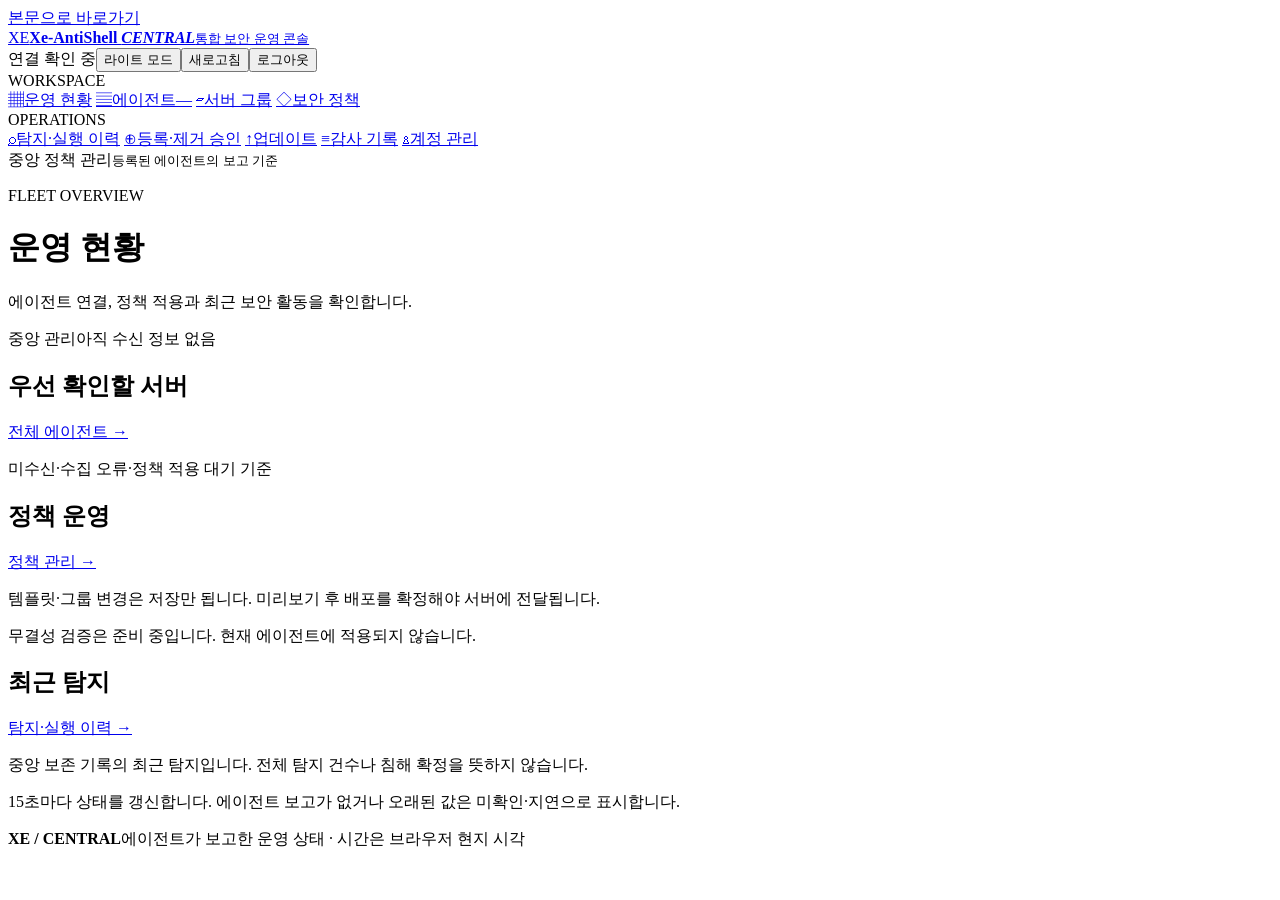
==== internal/console/assets/index.html @ 763ee89e "Add signed central self-updates from GitHub, CLI and web uploads" ====
<!doctype html>
<html lang="ko">
<head>
  <meta charset="utf-8">
  <meta name="viewport" content="width=device-width,initial-scale=1">
  <meta name="theme-color" content="#eef2f6">
  <title>Xe-AntiShell Central · 중앙 관리</title>
  <script src="/assets/theme.js"></script>
  <link rel="stylesheet" href="/assets/app.css">
  <link rel="stylesheet" href="/assets/theme.css">
  <link rel="stylesheet" href="/assets/accounts.css">
  <link rel="stylesheet" href="/assets/updates.css">
  <script src="/assets/model.js" defer></script>
  <script src="/assets/privilege.js" defer></script>
  <script src="/assets/access.js" defer></script>
  <script src="/assets/file-integrity.js" defer></script>
  <script src="/assets/fleet.js" defer></script>
  <script src="/assets/policy-trials.js" defer></script>
  <script src="/assets/policy.js" defer></script>
  <script src="/assets/operations.js" defer></script>
  <script src="/assets/finding-reviews.js" defer></script>
  <script src="/assets/history.js" defer></script>
  <script src="/assets/accounts.js" defer></script>
  <script src="/assets/updates-source.js" defer></script>
  <script src="/assets/updates.js" defer></script>
  <script src="/assets/central-update.js" defer></script>
  <script src="/assets/app.js" defer></script>
</head>
<body data-page="console">
  <a href="#mainContent" class="skip-link">본문으로 바로가기</a>
  <header class="topbar">
    <a class="brand" href="#overview"><span class="brand-mark" aria-hidden="true">XE</span><span><strong>Xe-AntiShell <em>CENTRAL</em></strong><small>통합 보안 운영 콘솔</small></span></a>
    <div class="top-actions"><span id="connectionState" class="connection">연결 확인 중</span><span id="sessionUser" class="user-name"></span><button class="quiet theme-toggle" data-theme-toggle type="button" aria-pressed="true">라이트 모드</button><button id="refreshButton" class="quiet" type="button">새로고침</button><button id="logoutButton" class="quiet" type="button">로그아웃</button></div>
  </header>
  <div class="workspace">
    <aside class="sidebar" aria-label="중앙 관리 메뉴">
      <div class="side-label">WORKSPACE</div>
      <nav id="navigation">
        <a href="#overview" data-view="overview" aria-current="page"><span aria-hidden="true">▦</span>운영 현황</a>
        <a href="#agents" data-view="agents"><span aria-hidden="true">▤</span>에이전트<span id="navAgentCount" class="nav-count">—</span></a>
        <a href="#groups" data-view="groups"><span aria-hidden="true">▱</span>서버 그룹</a>
        <a href="#policies" data-view="policies"><span aria-hidden="true">◇</span>보안 정책</a>
        <div class="side-label">OPERATIONS</div>
        <a href="#history" data-view="history"><span aria-hidden="true">⌕</span>탐지·실행 이력</a>
        <a href="#approvals" data-view="approvals"><span aria-hidden="true">⊕</span>등록·제거 승인</a>
        <a href="#updates" data-view="updates"><span aria-hidden="true">↑</span>업데이트</a>
        <a href="#audit" data-view="audit"><span aria-hidden="true">≡</span>감사 기록</a>
        <a href="#accounts" data-view="accounts"><span aria-hidden="true">♙</span><span id="accountsNavLabel">계정 관리</span></a>
      </nav>
      <div class="side-foot"><span class="side-indicator"></span>중앙 정책 관리<small>등록된 에이전트의 보고 기준</small></div>
    </aside>
    <main id="mainContent" tabindex="-1">
      <div class="page-heading"><div><p class="eyebrow" id="pageEyebrow">FLEET OVERVIEW</p><h1 id="pageTitle">운영 현황</h1><p id="pageDescription">에이전트 연결, 정책 적용과 최근 보안 활동을 확인합니다.</p></div><div class="heading-meta"><span class="tag neutral">중앙 관리</span><span id="lastUpdated">아직 수신 정보 없음</span></div></div>
      <div id="errorBanner" class="notice error" role="alert" hidden></div>
      <div id="statusBanner" class="notice success" role="status" aria-live="polite" hidden></div>

      <section id="view-overview" class="view" aria-label="운영 현황">
        <div id="overviewMetrics" class="metrics"></div>
        <div class="two-column overview-columns">
          <section class="panel"><div class="panel-head"><h2>우선 확인할 서버</h2><a href="#agents" class="text-link">전체 에이전트 →</a></div><p class="panel-note">미수신·수집 오류·정책 적용 대기 기준</p><div id="attentionList" class="compact-list"></div></section>
          <section class="panel"><div class="panel-head"><h2>정책 운영</h2><a href="#policies" class="text-link">정책 관리 →</a></div><dl id="policyOverview" class="facts"></dl><p class="panel-note">템플릿·그룹 변경은 저장만 됩니다. 미리보기 후 배포를 확정해야 서버에 전달됩니다.</p><div class="inline-note">무결성 검증은 준비 중입니다. 현재 에이전트에 적용되지 않습니다.</div></section>
        </div>
        <section class="panel"><div class="panel-head"><h2>최근 탐지</h2><a href="#history" class="text-link">탐지·실행 이력 →</a></div><div id="recentFindings" class="compact-list"></div><p class="panel-note">중앙 보존 기록의 최근 탐지입니다. 전체 탐지 건수나 침해 확정을 뜻하지 않습니다.</p></section>
        <p class="footnote">15초마다 상태를 갱신합니다. 에이전트 보고가 없거나 오래된 값은 미확인·지연으로 표시합니다.</p>
      </section>

      <section id="view-agents" class="view" aria-label="에이전트 관리" hidden>
        <div class="filter-bar"><div class="field grow"><label for="agentSearch">에이전트·호스트 검색</label><input id="agentSearch" type="search" placeholder="서버 ID 또는 호스트명" maxlength="200"></div><div class="field"><label for="agentStatusFilter">연결 상태</label><select id="agentStatusFilter"><option value="">전체</option><option value="online">최근 수신</option><option value="stale">수신 지연</option><option value="unknown">보고 없음</option><option value="revoked">등록 해지</option></select></div><span id="agentResultCount" class="filter-result"></span></div>
        <div class="panel table-panel"><div class="table-scroll" tabindex="0" role="region" aria-label="에이전트 목록"><table><caption class="sr-only">등록된 에이전트와 최근 보고 상태</caption><thead><tr><th scope="col">에이전트 / 호스트</th><th scope="col">연결 상태</th><th scope="col">수집 상태</th><th scope="col">CPU / 메모리</th><th scope="col">정책 적용 / 목표</th><th scope="col">최근 하트비트</th><th scope="col">상세</th></tr></thead><tbody id="agentRows"></tbody></table></div></div>
        <section id="agentDetail" class="panel detail-panel" aria-labelledby="agentDetailTitle" hidden><div class="panel-head"><div><p class="eyebrow">AGENT DETAIL</p><h2 id="agentDetailTitle"></h2></div><button id="closeAgentDetail" type="button" class="quiet">상세 닫기</button></div><div id="agentDetailBody"></div></section>
      </section>

      <section id="view-groups" class="view" aria-label="서버 그룹 관리" hidden>
        <div class="split-editor">
          <section class="panel"><div class="panel-head"><h2>서버 그룹</h2><button id="newGroup" type="button" class="small">+ 그룹 만들기</button></div><div id="groupList" class="select-list"></div></section>
          <section class="panel"><div class="panel-head"><h2 id="groupEditorTitle">그룹 만들기</h2><span id="groupVersion" class="tag neutral">새 그룹</span></div><form id="groupForm"><input id="groupVersionInput" type="hidden" value="0"><div class="form-grid"><div class="field"><label for="groupID">그룹 ID</label><input id="groupID" required pattern="[A-Za-z0-9][A-Za-z0-9_.-]{0,127}" maxlength="128" placeholder="예: production-web"><small>영문·숫자·점·하이픈·밑줄</small></div><div class="field"><label for="groupName">그룹 이름</label><input id="groupName" required maxlength="128" placeholder="예: 운영 웹 서버"></div></div><div class="field"><label for="groupDescription">설명</label><textarea id="groupDescription" rows="2" maxlength="2000"></textarea></div><fieldset><legend>그룹에 포함할 에이전트</legend><div id="groupMembers" class="selection-box"></div></fieldset><p class="inline-note">그룹 구성 변경은 정책을 배포하지 않습니다.</p><div class="form-actions"><button type="submit" class="primary">그룹 저장</button><button id="deleteGroup" type="button" class="danger quiet" disabled>그룹 삭제</button><span id="groupDirty" class="muted"></span></div></form></section>
        </div>
      </section>

      <section id="view-policies" class="view" aria-label="보안 정책 관리" hidden>
        <div class="workflow-strip"><span><b>01</b> 템플릿 편집·저장</span><span><b>02</b> 대상 선택·미리보기</span><span><b>03</b> 확인 후 배포</span></div>
        <div class="split-editor policy-editor">
          <section class="panel template-sidebar"><div class="panel-head"><h2>정책 템플릿</h2><button id="newTemplate" type="button" class="small">+ 만들기</button></div><div id="templateList" class="select-list"></div><div class="inline-note">저장한 템플릿은 배포 전까지 서버에 영향을 주지 않습니다.</div></section>
          <section class="panel"><div class="panel-head"><h2 id="templateEditorTitle">템플릿 만들기</h2><span id="templateVersion" class="tag neutral">새 템플릿</span></div>
            <form id="templateForm"><input id="templateVersionInput" type="hidden" value="0"><div class="form-grid"><div class="field"><label for="templateID">템플릿 ID</label><input id="templateID" required pattern="[A-Za-z0-9][A-Za-z0-9_.-]{0,127}" maxlength="128" placeholder="예: web-observe"></div><div class="field"><label for="templateName">템플릿 이름</label><input id="templateName" required maxlength="128" placeholder="예: 웹 서버 기본 탐지"></div></div><div class="field"><label for="templateDescription">설명</label><input id="templateDescription" maxlength="2000"></div>
              <fieldset><legend>탐지 설정</legend><div class="check-row"><label><input id="detectionEnabled" type="checkbox" checked>탐지 엔진 사용 (웹·전역 규칙 공통)</label><label><input id="extendedRules" type="checkbox">확장 실행 규칙 사용</label><label><input id="privilegeRules" type="checkbox">전역 root 실행·권한 변경 탐지</label></div><p class="field-note">확장 규칙은 다운로드 도구·정보 수집 도구·임시 경로 실행 등을 탐지합니다. 확장 탐지 자체는 프로세스를 종료하지 않습니다.</p><div class="field"><label for="rootExecAlerts">root 실행 경보 범위</label><select id="rootExecAlerts"><option value="suspicious">의심 문맥만 경보 (기본)</option><option value="all">모든 root 실행 경보 (정상 실행 포함)</option></select><p class="field-note">전역 규칙은 웹 출처와 관계없이 동작하며 탐지 전용입니다. 모든 root 실행 이력과 경보는 구분됩니다. 권한 변경 센서의 실제 수신 여부는 에이전트 기능 상태에서 확인하세요. 구형 에이전트에는 먼저 업데이트가 필요합니다.</p></div><details class="editor-section"><summary>탐지 대상·셸·예외 목록 편집</summary><div class="form-grid"><div class="field"><label for="webExecutables">웹 실행 파일 이름</label><textarea id="webExecutables" rows="3" placeholder="nginx&#10;php-fpm"></textarea></div><div class="field"><label for="webServices">웹 서비스 이름</label><textarea id="webServices" rows="3" placeholder="nginx.service&#10;my-app.service"></textarea></div><div class="field"><label for="shells">탐지할 셸 이름</label><textarea id="shells" rows="3" placeholder="sh&#10;bash"></textarea></div><div class="field"><label for="allowedPairs">탐지 예외 (서비스:셸)</label><textarea id="allowedPairs" rows="3" placeholder="maintenance.service:bash"></textarea></div></div><p class="field-note">목록은 한 줄에 한 항목씩 입력합니다. 실행 파일은 경로 없이 이름만 입력하세요.</p></details>
                <details class="editor-section"><summary>서비스별 규칙과 임시 예외</summary>
                  <div class="field"><label for="serviceRuleControls">서비스와 규칙별 설정 (JSON 배열)</label>
                    <textarea id="serviceRuleControls" rows="5" spellcheck="false" placeholder='[{"service":"web.service","rule_id":"service-protected-file-write","mode":"suppress_until","reason":"승인된 배포","expires_at":"2026-12-01T05:00:00Z"}]'></textarea>
                    <p class="field-note">enabled는 사용 중인 프로필의 규칙을 허용하고, disabled는 해당 서비스에서만 규칙을 끕니다. suppress_until에는 사유와 UTC 만료 시각이 필요합니다. 설정을 지우면 프로필의 기본 판정이 적용됩니다.</p>
                    <details><summary>사용 가능한 규칙 ID</summary><p id="ruleControlIDs"></p></details>
                  </div>
                </details>
                <details class="editor-section"><summary>서비스별 파일·TCP 범위</summary>
                  <label><input id="centralServiceScopes" type="checkbox"> 중앙 범위로 호스트 설정 교체</label>
                  <div class="field"><label for="serviceScopes">서비스 범위 JSON</label>
                    <textarea id="serviceScopes" rows="6" spellcheck="false" placeholder='[{"service":"web.service","protected_dirs":["/srv/web"],"allowed_write_dirs":["/srv/web/uploads"],"allowed_tcp_destinations":[{"cidr":"192.0.2.0/24","ports":[443]}]}]'></textarea>
                    <p class="field-note">위 웹 서비스 목록에 있는 이름을 사용하세요. 빈 배열 []은 모든 서비스의 파일·TCP 규칙을 끕니다. 선택을 해제하면 호스트 YAML을 사용합니다.</p>
                  </div>
                </details></fieldset>
              <fieldset><legend>대응 방식·안전 조건</legend><div class="form-grid three"><div class="field"><label for="responseMode">대응 방식</label><select id="responseMode"><option value="observe">탐지 전용 (observe)</option><option value="would_block">모의 대응 (would_block)</option><option value="enforce">자동 종료 (enforce)</option></select></div><div class="field"><label for="responseAction">대응 동작</label><select id="responseAction"><option value="none">동작 없음</option><option value="terminate">프로세스 종료</option></select></div><div class="field"><label for="riskThreshold">최소 위험 점수 (0–100)</label><input id="riskThreshold" type="number" min="0" max="100" step="1" required></div><div class="field"><label for="minConfidence">최소 신뢰도 (0–1)</label><input id="minConfidence" type="number" min="0" max="1" step="0.01" required></div><div class="field capability-field"><label id="requiredCapabilitiesLabel">대응에 필요한 기능</label><div id="requiredCapabilitiesEditor" aria-labelledby="requiredCapabilitiesLabel"></div><textarea id="requiredCapabilities" hidden aria-label="필수 기능 조건 동기화 값"></textarea></div></div><p id="responseHelp" class="inline-note">탐지 전용은 프로세스를 종료하지 않습니다.</p></fieldset>
              <details class="editor-section"><summary>모니터링·제거 정책·유효 기간</summary><fieldset><legend class="sr-only">모니터링·제거 정책</legend><label class="check-label"><input id="monitoringEnabled" type="checkbox" checked>서버 자원 모니터링 사용</label><div class="form-grid three"><div class="field"><label for="sampleInterval">자원 수집 간격 (초)</label><input id="sampleInterval" type="number" min="5" max="3600" required></div><div class="field"><label for="processLimit">프로세스 조회 수</label><input id="processLimit" type="number" min="1" max="2000" required></div><div class="field"><label for="uninstallMode">에이전트 제거</label><select id="uninstallMode"><option value="approval_required">중앙 승인 필요</option><option value="allow">제거 허용</option><option value="deny">일반 제거 금지</option></select></div><div class="field"><label for="validityHours">정책 유효 기간 (시간)</label><input id="validityHours" type="number" min="1" max="8760" required></div></div></fieldset></details>
              <details class="editor-section"><summary>에이전트 파일 무결성</summary><label><input id="integrityPackageFiles" type="checkbox"> 패키지 파일 7개와 사이트 설정 측정</label><label for="integrityConfigSHA">승인한 사이트 YAML의 SHA-256</label><input id="integrityConfigSHA" maxlength="64" spellcheck="false"><p class="field-note">기준값을 비우면 사이트 설정은 기준 미등록으로 표시합니다. 새 정책 리비전을 배포한 뒤부터 적용됩니다.</p></details>
              <details class="editor-section pending-editor"><summary>추가 무결성 검증 <span class="tag pending">초안 · 적용 대기</span></summary><fieldset class="pending-fieldset"><legend class="sr-only">무결성 검증 초안</legend><p class="field-note">현재 managed-v1 에이전트에는 이 설정을 전달하지 않습니다. 활성화해 저장해도 파일 검사·강제 조치·TPM 검증이 실행되지 않습니다.</p><div class="check-row"><label><input id="integrityEnabled" type="checkbox">향후 무결성 검증 사용</label><label><input id="integrityTPM" type="checkbox">TPM 필수 조건</label></div><div class="form-grid"><div class="field"><label for="integrityMode">향후 검증 방식</label><select id="integrityMode"><option value="observe">관찰 (초안)</option><option value="enforce">강제 (초안)</option></select></div><div class="field"><label for="integrityPaths">검증할 경로 (한 줄에 하나)</label><textarea id="integrityPaths" rows="2" placeholder="/usr/sbin/sentineld"></textarea></div></div></fieldset></details>
              <div class="form-actions sticky-actions"><button type="submit" class="primary">템플릿 저장</button><button id="deleteTemplate" type="button" class="danger quiet" disabled>삭제</button><span id="templateDirty" class="muted"></span></div>
            </form>
          </section>
        </div>
        <section class="panel deployment-panel"><div class="panel-head"><h2>저장한 정책 배포</h2><span class="tag neutral">명시적 승인</span></div><form id="previewForm"><div class="field"><label for="deployTemplate">배포할 템플릿</label><select id="deployTemplate" required><option value="">템플릿을 선택하세요</option></select></div><div class="form-grid"><fieldset><legend>대상 그룹</legend><div id="deployGroups" class="selection-box"></div></fieldset><fieldset><legend>개별 에이전트</legend><div id="deployAgents" class="selection-box"></div></fieldset></div><p class="field-note">그룹과 개별 선택의 합집합에 배포합니다. 중복 대상은 한 번만 포함됩니다.</p><button id="previewButton" class="primary" type="submit">배포 미리보기</button></form><div id="deploymentPreview" hidden><div class="panel-head"><h3>배포 내용 확인</h3><span id="previewTargetCount" class="tag neutral"></span></div><div id="previewWarnings"></div><div id="previewTargets" class="table-scroll"></div><div id="trialStart" class="form-actions"></div><p class="inline-note">배포 후 에이전트가 서명된 정책을 수신하고 적용 상태를 보고합니다. 대상·등록·현재 정책이 변경되면 새 미리보기가 필요합니다.</p><label class="check-label"><input id="deployConfirm" type="checkbox">대상과 대응 방식을 확인했으며 이 정책을 배포합니다.</label><div class="form-actions"><button id="deployButton" type="button" class="primary" disabled>확인한 대상에 배포</button><button id="cancelPreview" type="button">미리보기 취소</button></div></div></section>
        <section id="trialPanel" class="panel"><div class="panel-head"><h2>정책 영향 비교와 단계 배포</h2><button id="loadTrials" type="button">저장된 배포 조회</button></div><div id="trialList"></div><div id="trialDetail"></div></section>
      </section>

      <section id="view-history" class="view" aria-label="보안·실행·오류 이력" hidden>
        <section class="panel"><div class="panel-head"><h2 id="historyTitle">탐지 이력</h2><span class="tag neutral">중앙 보존 범위</span></div>
          <div id="historyTabs" class="history-tabs" role="group" aria-label="이력 구분"><button id="historyTabdetections" type="button" aria-pressed="true">탐지</button><button id="historyTabevents" type="button" aria-pressed="false">실행·수집</button><button id="historyTaberrors" type="button" aria-pressed="false">에이전트 오류</button><button id="historyTabagent_audit" type="button" aria-pressed="false">에이전트 감사</button></div>
          <form id="historyFilters" class="filter-bar">
            <div hidden><label for="historyKind">이력 구분</label><select id="historyKind"><option value="detections">탐지 이력 · 의심 행위</option><option value="events">실행·수집 전체 이력</option><option value="errors">에이전트 오류 이력</option><option value="agent_audit">에이전트 감사 이력</option></select></div>
            <div class="field"><label for="historyAgent">에이전트 ID</label><input id="historyAgent" list="historyAgents" maxlength="128" placeholder="전체 에이전트"><datalist id="historyAgents"></datalist></div>
            <div class="field"><label for="historyPeriod">기간</label><select id="historyPeriod"><option value="7d">최근 7일</option><option value="24h">최근 24시간</option><option value="today">오늘</option><option value="30d">최근 30일</option><option value="all">전체 기간</option><option value="custom">직접 지정</option></select></div>
            <div class="field"><label for="historyFrom">시작 날짜·시간</label><input id="historyFrom" type="datetime-local"></div><div class="field"><label for="historyUntil">종료 날짜·시간</label><input id="historyUntil" type="datetime-local"></div>
            <div class="field"><label for="historyType">유형</label><input id="historyType" list="historyTypes" maxlength="160" placeholder="전체 규칙"><datalist id="historyTypes"></datalist></div>
            <div class="field grow"><label for="historySearch">서버 전체 검색</label><input id="historySearch" type="search" maxlength="200" placeholder="규칙·서비스·실행 파일"></div><button type="submit" class="primary">조회</button>
          </form>
          <p id="historyScope" class="panel-note">중앙에 전달·보존된 범위에서 기간과 조건을 서버에 적용합니다.</p><div id="historyRows" class="record-list" aria-live="polite"></div><nav id="historyPager" class="pager" aria-label="이력 페이지"></nav>
        </section>
      </section>

      <section id="view-accounts" class="view" aria-label="계정 관리" hidden></section>
      <section id="view-updates" class="view" aria-label="업데이트" hidden>
        <details id="centralUpdate" class="panel central-update" hidden>
          <summary>센트럴 서버 업데이트</summary>
          <div id="centralUpdateFacts" aria-live="polite"></div>
          <div class="form-actions"><button id="centralStatusRefresh" type="button">상태 새로고침</button></div>
          <fieldset class="central-update-source"><legend>GitHub 릴리즈에서 설치</legend>
            <div class="field"><label for="centralRelease">공식 센트럴 릴리즈</label><select id="centralRelease" disabled></select></div>
            <div class="form-actions"><button id="centralReleaseRefresh" type="button">릴리즈 조회</button><button id="centralGithubInstall" type="button" class="primary" disabled>선택한 릴리즈 설치</button></div>
            <p id="centralCatalogNote" class="panel-note" role="status"></p>
          </fieldset>
          <fieldset class="central-update-source"><legend>파일에서 설치</legend>
            <div class="form-grid">
              <div class="field"><label for="centralRPM">센트럴 RPM</label><input type="file" id="centralRPM" accept=".rpm"></div>
              <div class="field"><label for="centralManifest">서명 manifest (선택)</label><input type="file" id="centralManifest" accept=".json"></div>
            </div>
            <p class="panel-note">RPM만 선택하면 공식 GitHub 릴리즈에서 서명을 조회합니다. 오프라인에서는 해당 RPM의 manifest도 선택하세요.</p>
            <div class="form-actions"><button id="centralUploadInstall" type="button" disabled>파일 검증 및 설치</button></div>
          </fieldset>
          <p id="centralUpdateMessage" class="panel-note" role="status"></p>
        </details>
      </section>

      <section id="view-approvals" class="view" aria-label="등록·제거 승인" hidden>
        <div class="two-column">
          <section class="panel"><div class="panel-head"><h2>에이전트 설치 토큰</h2><span class="tag neutral">단일 대상</span></div><p class="panel-note">등록할 에이전트 ID에만 유효한 설치 토큰을 발급합니다. 설치 마법사에 토큰 하나를 붙여 넣으면 중앙에 연결할 수 있습니다. 비밀값은 발급 직후 한 번만 표시됩니다.</p><p id="enrollmentReadiness" class="inline-note" role="status">설치 토큰 발급 준비 상태를 확인하고 있습니다.</p><form id="enrollmentForm"><div class="field"><label for="enrollmentAgent">등록할 에이전트 ID</label><input id="enrollmentAgent" required pattern="[A-Za-z0-9][A-Za-z0-9_.-]{0,127}" maxlength="128" placeholder="예: web-prod-01"></div><div class="field"><label for="enrollmentTTL">유효 시간</label><select id="enrollmentTTL"><option value="900">15분</option><option value="3600">1시간</option><option value="86400">24시간</option></select></div><button id="enrollmentSubmit" type="submit" class="primary">설치 토큰 발급</button></form></section>
          <section class="panel"><div class="panel-head"><h2>에이전트 제거 승인</h2><span class="tag warning">일회용</span></div><p class="panel-note">서버에서 생성한 제거 요청(챌린지)에 승인 JSON을 발급합니다. 이 JSON이 일회용 제거 승인값(OTP)입니다.</p><form id="removalForm"><div class="field"><label for="removalAgent">대상 에이전트</label><select id="removalAgent" required><option value="">에이전트 선택</option></select></div><div class="field"><label for="removalEnrollment">현재 등록 ID</label><input id="removalEnrollment" readonly required><small>현재 등록과 일치하는 요청만 승인합니다.</small></div><div class="field"><label for="removalChallenge">서버에서 생성한 제거 챌린지</label><textarea id="removalChallenge" rows="3" required maxlength="1024" placeholder="43자 challenge 값 또는 제거 요청 JSON"></textarea><small>대상 서버에서 sudo sentinel managed challenge 실행 후 challenge 값 또는 출력 JSON을 붙여 넣으세요.</small></div><div class="field"><label for="removalTTL">승인 유효 시간</label><select id="removalTTL"><option value="300">5분</option><option value="600">10분</option><option value="900">15분</option></select></div><label class="check-label"><input id="removalConfirm" type="checkbox" required>대상 서버와 제거 요청을 확인했습니다.</label><button type="submit" class="primary">일회용 제거 승인 발급</button></form></section>
        </div>
        <section class="panel revoke-panel"><div class="panel-head"><h2>등록 해지</h2><span class="tag danger">연결 권한 무효화</span></div><p class="panel-note">등록 해지는 현재 인증서를 무효화하여 중앙 연결을 차단합니다. 서버에 설치된 에이전트를 제거하지 않습니다.</p><form id="revokeForm" class="filter-bar"><div class="field grow"><label for="revokeAgent">등록을 해지할 에이전트</label><select id="revokeAgent" required><option value="">에이전트 선택</option></select></div><button type="submit" class="danger">등록 해지 확인</button></form></section>
      </section>

      <section id="view-audit" class="view" aria-label="중앙 감사 기록" hidden><section class="panel"><div class="panel-head"><h2>중앙 관리 활동</h2><button id="refreshAudit" type="button">기록 갱신</button></div><form id="auditFilters" class="filter-bar"><div class="field"><label for="auditAgent">에이전트 ID</label><input id="auditAgent" list="historyAgents" maxlength="128" placeholder="전체 에이전트"></div><div class="field"><label for="auditFrom">시작 날짜·시간</label><input id="auditFrom" type="datetime-local"></div><div class="field"><label for="auditUntil">종료 날짜·시간</label><input id="auditUntil" type="datetime-local"></div><div class="field"><label for="auditType">작업 유형</label><input id="auditType" maxlength="160" placeholder="전체 작업 · 예: policy.assigned"></div><div class="field grow"><label for="auditSearch">대상·작업 검색</label><input id="auditSearch" type="search" maxlength="200" placeholder="에이전트 ID 또는 작업"></div><button type="submit" class="primary">조회</button></form><p class="panel-note">날짜·에이전트·유형·검색어를 전체 중앙 감사 기록에 적용합니다. 발급 비밀값은 다시 조회할 수 없습니다.</p><div id="auditRows" class="record-list"></div><nav id="auditPager" class="pager" aria-label="감사 기록 페이지"></nav></section></section>
      <noscript><p class="notice error">중앙 관리 콘솔을 사용하려면 JavaScript를 활성화하세요.</p></noscript>
      <footer class="page-footer"><strong>XE / CENTRAL</strong><span>에이전트가 보고한 운영 상태 · 시간은 브라우저 현지 시각</span></footer>
    </main>
  </div>
  <dialog id="confirmDialog" aria-labelledby="confirmTitle"><div class="dialog-head"><h2 id="confirmTitle">작업 확인</h2><button id="confirmClose" type="button" class="icon-button" aria-label="확인 창 닫기">×</button></div><p id="confirmDescription"></p><div class="field" id="confirmInputWrap" hidden><label id="confirmInputLabel" for="confirmInput"></label><input id="confirmInput" autocomplete="off"></div><div class="dialog-actions"><button id="confirmCancel" type="button">취소</button><button id="confirmAccept" type="button" class="danger">확인</button></div></dialog>
  <dialog id="secretDialog" aria-labelledby="secretTitle"><div class="dialog-head"><h2 id="secretTitle">발급 결과</h2><button id="secretClose" type="button" class="icon-button" aria-label="발급 결과 닫기">×</button></div><p class="notice warning">이 창을 닫으면 비밀값이 화면에서 지워집니다. 필요한 파일을 지금 안전하게 보관하세요.</p><dl id="secretFacts" class="facts"></dl><label for="secretValue">발급한 값</label><textarea id="secretValue" rows="9" readonly spellcheck="false" autocomplete="off"></textarea><div class="dialog-actions"><button id="copySecret" type="button">복사</button><button id="downloadSecret" type="button" class="primary">파일 다운로드</button><button id="dismissSecret" type="button">닫기</button></div><p id="secretStatus" role="status" aria-live="polite"></p></dialog>
</body>
</html>
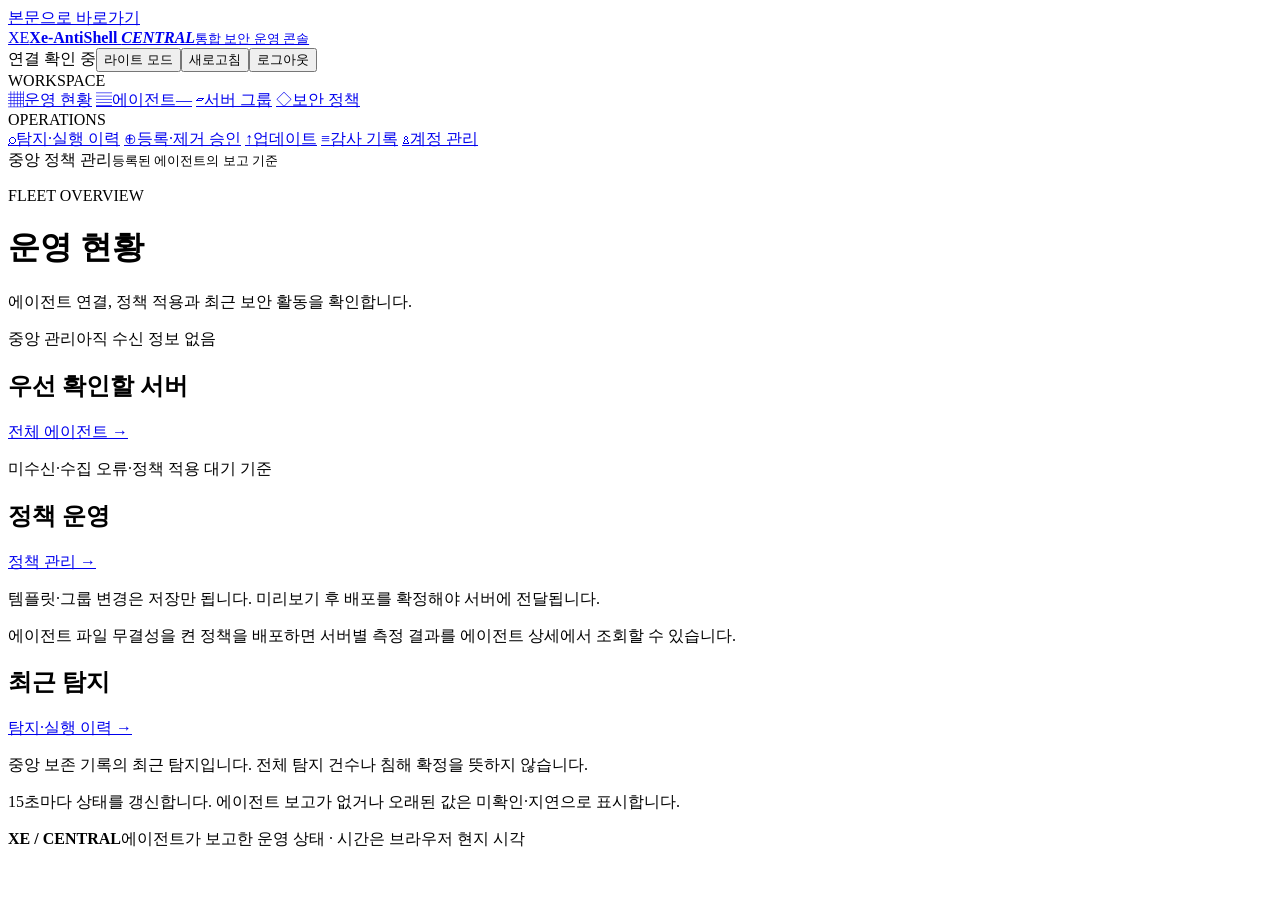
==== commit 3f306723: "Clarify policy controls and expose read-only host security boundaries" ====
--- a/internal/console/assets/index.html
+++ b/internal/console/assets/index.html
@@ -18,6 +18,7 @@
   <script src="/assets/policy-trials.js" defer></script>
   <script src="/assets/policy.js" defer></script>
   <script src="/assets/operations.js" defer></script>
+  <script src="/assets/host-boundary.js" defer></script>
   <script src="/assets/finding-reviews.js" defer></script>
   <script src="/assets/history.js" defer></script>
   <script src="/assets/accounts.js" defer></script>
@@ -58,7 +59,7 @@
         <div id="overviewMetrics" class="metrics"></div>
         <div class="two-column overview-columns">
           <section class="panel"><div class="panel-head"><h2>우선 확인할 서버</h2><a href="#agents" class="text-link">전체 에이전트 →</a></div><p class="panel-note">미수신·수집 오류·정책 적용 대기 기준</p><div id="attentionList" class="compact-list"></div></section>
-          <section class="panel"><div class="panel-head"><h2>정책 운영</h2><a href="#policies" class="text-link">정책 관리 →</a></div><dl id="policyOverview" class="facts"></dl><p class="panel-note">템플릿·그룹 변경은 저장만 됩니다. 미리보기 후 배포를 확정해야 서버에 전달됩니다.</p><div class="inline-note">무결성 검증은 준비 중입니다. 현재 에이전트에 적용되지 않습니다.</div></section>
+          <section class="panel"><div class="panel-head"><h2>정책 운영</h2><a href="#policies" class="text-link">정책 관리 →</a></div><dl id="policyOverview" class="facts"></dl><p class="panel-note">템플릿·그룹 변경은 저장만 됩니다. 미리보기 후 배포를 확정해야 서버에 전달됩니다.</p><div class="inline-note">에이전트 파일 무결성을 켠 정책을 배포하면 서버별 측정 결과를 에이전트 상세에서 조회할 수 있습니다.</div></section>
         </div>
         <section class="panel"><div class="panel-head"><h2>최근 탐지</h2><a href="#history" class="text-link">탐지·실행 이력 →</a></div><div id="recentFindings" class="compact-list"></div><p class="panel-note">중앙 보존 기록의 최근 탐지입니다. 전체 탐지 건수나 침해 확정을 뜻하지 않습니다.</p></section>
         <p class="footnote">15초마다 상태를 갱신합니다. 에이전트 보고가 없거나 오래된 값은 미확인·지연으로 표시합니다.</p>
@@ -83,7 +84,9 @@
           <section class="panel template-sidebar"><div class="panel-head"><h2>정책 템플릿</h2><button id="newTemplate" type="button" class="small">+ 만들기</button></div><div id="templateList" class="select-list"></div><div class="inline-note">저장한 템플릿은 배포 전까지 서버에 영향을 주지 않습니다.</div></section>
           <section class="panel"><div class="panel-head"><h2 id="templateEditorTitle">템플릿 만들기</h2><span id="templateVersion" class="tag neutral">새 템플릿</span></div>
             <form id="templateForm"><input id="templateVersionInput" type="hidden" value="0"><div class="form-grid"><div class="field"><label for="templateID">템플릿 ID</label><input id="templateID" required pattern="[A-Za-z0-9][A-Za-z0-9_.-]{0,127}" maxlength="128" placeholder="예: web-observe"></div><div class="field"><label for="templateName">템플릿 이름</label><input id="templateName" required maxlength="128" placeholder="예: 웹 서버 기본 탐지"></div></div><div class="field"><label for="templateDescription">설명</label><input id="templateDescription" maxlength="2000"></div>
-              <fieldset><legend>탐지 설정</legend><div class="check-row"><label><input id="detectionEnabled" type="checkbox" checked>탐지 엔진 사용 (웹·전역 규칙 공통)</label><label><input id="extendedRules" type="checkbox">확장 실행 규칙 사용</label><label><input id="privilegeRules" type="checkbox">전역 root 실행·권한 변경 탐지</label></div><p class="field-note">확장 규칙은 다운로드 도구·정보 수집 도구·임시 경로 실행 등을 탐지합니다. 확장 탐지 자체는 프로세스를 종료하지 않습니다.</p><div class="field"><label for="rootExecAlerts">root 실행 경보 범위</label><select id="rootExecAlerts"><option value="suspicious">의심 문맥만 경보 (기본)</option><option value="all">모든 root 실행 경보 (정상 실행 포함)</option></select><p class="field-note">전역 규칙은 웹 출처와 관계없이 동작하며 탐지 전용입니다. 모든 root 실행 이력과 경보는 구분됩니다. 권한 변경 센서의 실제 수신 여부는 에이전트 기능 상태에서 확인하세요. 구형 에이전트에는 먼저 업데이트가 필요합니다.</p></div><details class="editor-section"><summary>탐지 대상·셸·예외 목록 편집</summary><div class="form-grid"><div class="field"><label for="webExecutables">웹 실행 파일 이름</label><textarea id="webExecutables" rows="3" placeholder="nginx&#10;php-fpm"></textarea></div><div class="field"><label for="webServices">웹 서비스 이름</label><textarea id="webServices" rows="3" placeholder="nginx.service&#10;my-app.service"></textarea></div><div class="field"><label for="shells">탐지할 셸 이름</label><textarea id="shells" rows="3" placeholder="sh&#10;bash"></textarea></div><div class="field"><label for="allowedPairs">탐지 예외 (서비스:셸)</label><textarea id="allowedPairs" rows="3" placeholder="maintenance.service:bash"></textarea></div></div><p class="field-note">목록은 한 줄에 한 항목씩 입력합니다. 실행 파일은 경로 없이 이름만 입력하세요.</p></details>
+              <section aria-labelledby="securityPolicyHeading">
+                <h3 id="securityPolicyHeading">보안 정책 <span lang="en">Security Policy</span></h3>
+                <fieldset><legend>탐지 설정</legend><div class="check-row"><label><input id="detectionEnabled" type="checkbox" checked>탐지 엔진 사용 (웹·전역 규칙 공통)</label><label><input id="extendedRules" type="checkbox">확장 실행 규칙 사용</label><label><input id="privilegeRules" type="checkbox">전역 root 실행·권한 변경 탐지</label></div><p class="field-note">확장 규칙은 웹 출처의 도구·인터프리터·임시 경로 실행을 탐지합니다. 확장 규칙을 켜면 기본 웹셸 규칙을 포함해 모든 경보가 탐지 전용으로 기록됩니다.</p><div class="field"><label for="rootExecAlerts">root 실행 경보 범위</label><select id="rootExecAlerts"><option value="suspicious">의심 문맥만 경보 (기본)</option><option value="all">모든 root 실행 경보 (정상 실행 포함)</option></select><p class="field-note">전역 규칙은 웹 출처와 관계없이 동작하며 탐지 전용입니다. 모든 root 실행 이력과 경보는 구분됩니다. 권한 변경 센서의 실제 수신 여부는 에이전트 기능 상태에서 확인하세요. 구형 에이전트에는 먼저 업데이트가 필요합니다.</p></div><details class="editor-section"><summary>탐지 대상·셸·예외 목록 편집</summary><div class="form-grid"><div class="field"><label for="webExecutables">웹 실행 파일 이름</label><textarea id="webExecutables" rows="3" placeholder="nginx&#10;php-fpm"></textarea></div><div class="field"><label for="webServices">웹 서비스 이름</label><textarea id="webServices" rows="3" placeholder="nginx.service&#10;my-app.service"></textarea></div><div class="field"><label for="shells">탐지할 셸 이름</label><textarea id="shells" rows="3" placeholder="sh&#10;bash"></textarea></div><div class="field"><label for="allowedPairs">탐지 예외 (출처:실행 파일)</label><textarea id="allowedPairs" rows="3" placeholder="maintenance.service:bash"></textarea></div></div><p class="field-note">목록은 한 줄에 한 항목씩 입력합니다. 실행 파일은 경로 없이 이름만 입력하세요.</p></details>
                 <details class="editor-section"><summary>서비스별 규칙과 임시 예외</summary>
                   <div class="field"><label for="serviceRuleControls">서비스와 규칙별 설정 (JSON 배열)</label>
                     <textarea id="serviceRuleControls" rows="5" spellcheck="false" placeholder='[{"service":"web.service","rule_id":"service-protected-file-write","mode":"suppress_until","reason":"승인된 배포","expires_at":"2026-12-01T05:00:00Z"}]'></textarea>
@@ -99,13 +102,45 @@
                   </div>
                 </details></fieldset>
               <fieldset><legend>대응 방식·안전 조건</legend><div class="form-grid three"><div class="field"><label for="responseMode">대응 방식</label><select id="responseMode"><option value="observe">탐지 전용 (observe)</option><option value="would_block">모의 대응 (would_block)</option><option value="enforce">자동 종료 (enforce)</option></select></div><div class="field"><label for="responseAction">대응 동작</label><select id="responseAction"><option value="none">동작 없음</option><option value="terminate">프로세스 종료</option></select></div><div class="field"><label for="riskThreshold">최소 위험 점수 (0–100)</label><input id="riskThreshold" type="number" min="0" max="100" step="1" required></div><div class="field"><label for="minConfidence">최소 신뢰도 (0–1)</label><input id="minConfidence" type="number" min="0" max="1" step="0.01" required></div><div class="field capability-field"><label id="requiredCapabilitiesLabel">대응에 필요한 기능</label><div id="requiredCapabilitiesEditor" aria-labelledby="requiredCapabilitiesLabel"></div><textarea id="requiredCapabilities" hidden aria-label="필수 기능 조건 동기화 값"></textarea></div></div><p id="responseHelp" class="inline-note">탐지 전용은 프로세스를 종료하지 않습니다.</p></fieldset>
-              <details class="editor-section"><summary>모니터링·제거 정책·유효 기간</summary><fieldset><legend class="sr-only">모니터링·제거 정책</legend><label class="check-label"><input id="monitoringEnabled" type="checkbox" checked>서버 자원 모니터링 사용</label><div class="form-grid three"><div class="field"><label for="sampleInterval">자원 수집 간격 (초)</label><input id="sampleInterval" type="number" min="5" max="3600" required></div><div class="field"><label for="processLimit">프로세스 조회 수</label><input id="processLimit" type="number" min="1" max="2000" required></div><div class="field"><label for="uninstallMode">에이전트 제거</label><select id="uninstallMode"><option value="approval_required">중앙 승인 필요</option><option value="allow">제거 허용</option><option value="deny">일반 제거 금지</option></select></div><div class="field"><label for="validityHours">정책 유효 기간 (시간)</label><input id="validityHours" type="number" min="1" max="8760" required></div></div></fieldset></details>
-              <details class="editor-section"><summary>에이전트 파일 무결성</summary><label><input id="integrityPackageFiles" type="checkbox"> 패키지 파일 7개와 사이트 설정 측정</label><label for="integrityConfigSHA">승인한 사이트 YAML의 SHA-256</label><input id="integrityConfigSHA" maxlength="64" spellcheck="false"><p class="field-note">기준값을 비우면 사이트 설정은 기준 미등록으로 표시합니다. 새 정책 리비전을 배포한 뒤부터 적용됩니다.</p></details>
-              <details class="editor-section pending-editor"><summary>추가 무결성 검증 <span class="tag pending">초안 · 적용 대기</span></summary><fieldset class="pending-fieldset"><legend class="sr-only">무결성 검증 초안</legend><p class="field-note">현재 managed-v1 에이전트에는 이 설정을 전달하지 않습니다. 활성화해 저장해도 파일 검사·강제 조치·TPM 검증이 실행되지 않습니다.</p><div class="check-row"><label><input id="integrityEnabled" type="checkbox">향후 무결성 검증 사용</label><label><input id="integrityTPM" type="checkbox">TPM 필수 조건</label></div><div class="form-grid"><div class="field"><label for="integrityMode">향후 검증 방식</label><select id="integrityMode"><option value="observe">관찰 (초안)</option><option value="enforce">강제 (초안)</option></select></div><div class="field"><label for="integrityPaths">검증할 경로 (한 줄에 하나)</label><textarea id="integrityPaths" rows="2" placeholder="/usr/sbin/sentineld"></textarea></div></div></fieldset></details>
+                <details class="editor-section"><summary>에이전트 제거와 정책 유효 기간</summary>
+                  <div class="form-grid">
+                    <div class="field"><label for="uninstallMode">제거 정책</label><select id="uninstallMode"><option value="approval_required">중앙 승인 필요</option><option value="allow">제거 허용</option><option value="deny">일반 제거 금지</option></select></div>
+                    <div class="field"><label for="validityHours">정책 유효 기간 (시간)</label><input id="validityHours" type="number" min="1" max="8760" required></div>
+                  </div>
+                  <p class="field-note">관리형 에이전트의 일반 제거에는 일회용 중앙 승인이 필요합니다. 유효 기간은 배포 시점부터 계산하며, 기한이 지나면 기존 탐지를 유지하고 자동 대응을 중단합니다.</p>
+                </details>
+                <details class="editor-section"><summary>에이전트 파일 무결성</summary>
+                  <label><input id="integrityPackageFiles" type="checkbox"> 에이전트 패키지 파일·사이트 설정·서명 정책 측정</label>
+                  <label for="integrityConfigSHA">승인한 사이트 YAML의 SHA-256</label><input id="integrityConfigSHA" maxlength="64" spellcheck="false">
+                  <p class="field-note">새 정책 리비전을 배포하면 실행 파일 4개와 systemd 유닛 3개의 측정값을 승인된 RPM과 비교합니다. 사이트 YAML은 기준값을 입력해야 일치 여부를 확인할 수 있습니다.</p>
+                </details>
+                <details class="editor-section"><summary>추가 무결성 초안 · 읽기 전용</summary>
+                  <p class="field-note">TPM 필수 조건, 임의 경로, 강제 무결성 검증은 중앙에 초안으로 보관합니다. 지원 에이전트가 수행하는 현재 검사는 위의 에이전트 파일 무결성에서 설정합니다.</p>
+                  <div id="integrityDraftSummary" class="field-note"></div>
+                </details>
+              </section>
+              <section aria-labelledby="agentConfigurationHeading">
+                <h3 id="agentConfigurationHeading">에이전트 설정 <span lang="en">Agent Configuration</span></h3>
+                <fieldset><legend>자원 모니터링</legend>
+                  <label class="check-label"><input id="monitoringEnabled" type="checkbox" checked>서버 자원 정보를 하트비트에 포함</label>
+                  <div class="form-grid">
+                    <div class="field"><label for="sampleInterval">수집·하트비트 주기 (초)</label><input id="sampleInterval" type="number" min="5" max="3600" required aria-describedby="monitoringScope"></div>
+                    <div class="field"><label for="processLimit">한 번에 조회할 프로세스 수</label><input id="processLimit" type="number" min="1" max="2000" required aria-describedby="monitoringScope"></div>
+                  </div>
+                  <p class="field-note" id="monitoringScope">주기 5~3,600초, 프로세스 1~2,000개 범위에서 지정합니다. 모니터링을 끄면 자원 정보 수집을 중단하고 연결과 정책 적용 상태는 계속 보고합니다. 보고 간격이 2분 이상이면 센트럴에서 수신 지연으로 표시되거나 새 규칙의 지원을 확인할 수 없을 수 있습니다.</p>
+                </fieldset>
+              </section>
               <div class="form-actions sticky-actions"><button type="submit" class="primary">템플릿 저장</button><button id="deleteTemplate" type="button" class="danger quiet" disabled>삭제</button><span id="templateDirty" class="muted"></span></div>
             </form>
           </section>
         </div>
+        <section class="panel" aria-labelledby="hostBoundaryHeading">
+          <div class="panel-head"><h2 id="hostBoundaryHeading">호스트 보안 경계 <span lang="en">Host Security Boundary</span></h2><span class="tag neutral">조회 전용</span></div>
+          <p class="panel-note">에이전트는 등록 시 받은 키로 정책 서명과 대상 등록을 확인합니다. 아래에는 중앙의 등록 기록과 선택한 호스트가 보고한 상태를 표시합니다.</p>
+          <div class="field"><label for="hostBoundaryAgent">보고를 조회할 에이전트</label><select id="hostBoundaryAgent"><option value="">에이전트를 선택하세요</option></select></div>
+          <div id="hostBoundaryReport"></div>
+          <p class="field-note">호스트의 신뢰 CA, 정책·업데이트 검증 키, root 작업자 권한, 복구 승인 정보, 중앙 연결 주소, SELinux 모드는 하트비트에 미보고됩니다.</p>
+        </section>
         <section class="panel deployment-panel"><div class="panel-head"><h2>저장한 정책 배포</h2><span class="tag neutral">명시적 승인</span></div><form id="previewForm"><div class="field"><label for="deployTemplate">배포할 템플릿</label><select id="deployTemplate" required><option value="">템플릿을 선택하세요</option></select></div><div class="form-grid"><fieldset><legend>대상 그룹</legend><div id="deployGroups" class="selection-box"></div></fieldset><fieldset><legend>개별 에이전트</legend><div id="deployAgents" class="selection-box"></div></fieldset></div><p class="field-note">그룹과 개별 선택의 합집합에 배포합니다. 중복 대상은 한 번만 포함됩니다.</p><button id="previewButton" class="primary" type="submit">배포 미리보기</button></form><div id="deploymentPreview" hidden><div class="panel-head"><h3>배포 내용 확인</h3><span id="previewTargetCount" class="tag neutral"></span></div><div id="previewWarnings"></div><div id="previewTargets" class="table-scroll"></div><div id="trialStart" class="form-actions"></div><p class="inline-note">배포 후 에이전트가 서명된 정책을 수신하고 적용 상태를 보고합니다. 대상·등록·현재 정책이 변경되면 새 미리보기가 필요합니다.</p><label class="check-label"><input id="deployConfirm" type="checkbox">대상과 대응 방식을 확인했으며 이 정책을 배포합니다.</label><div class="form-actions"><button id="deployButton" type="button" class="primary" disabled>확인한 대상에 배포</button><button id="cancelPreview" type="button">미리보기 취소</button></div></div></section>
         <section id="trialPanel" class="panel"><div class="panel-head"><h2>정책 영향 비교와 단계 배포</h2><button id="loadTrials" type="button">저장된 배포 조회</button></div><div id="trialList"></div><div id="trialDetail"></div></section>
       </section>
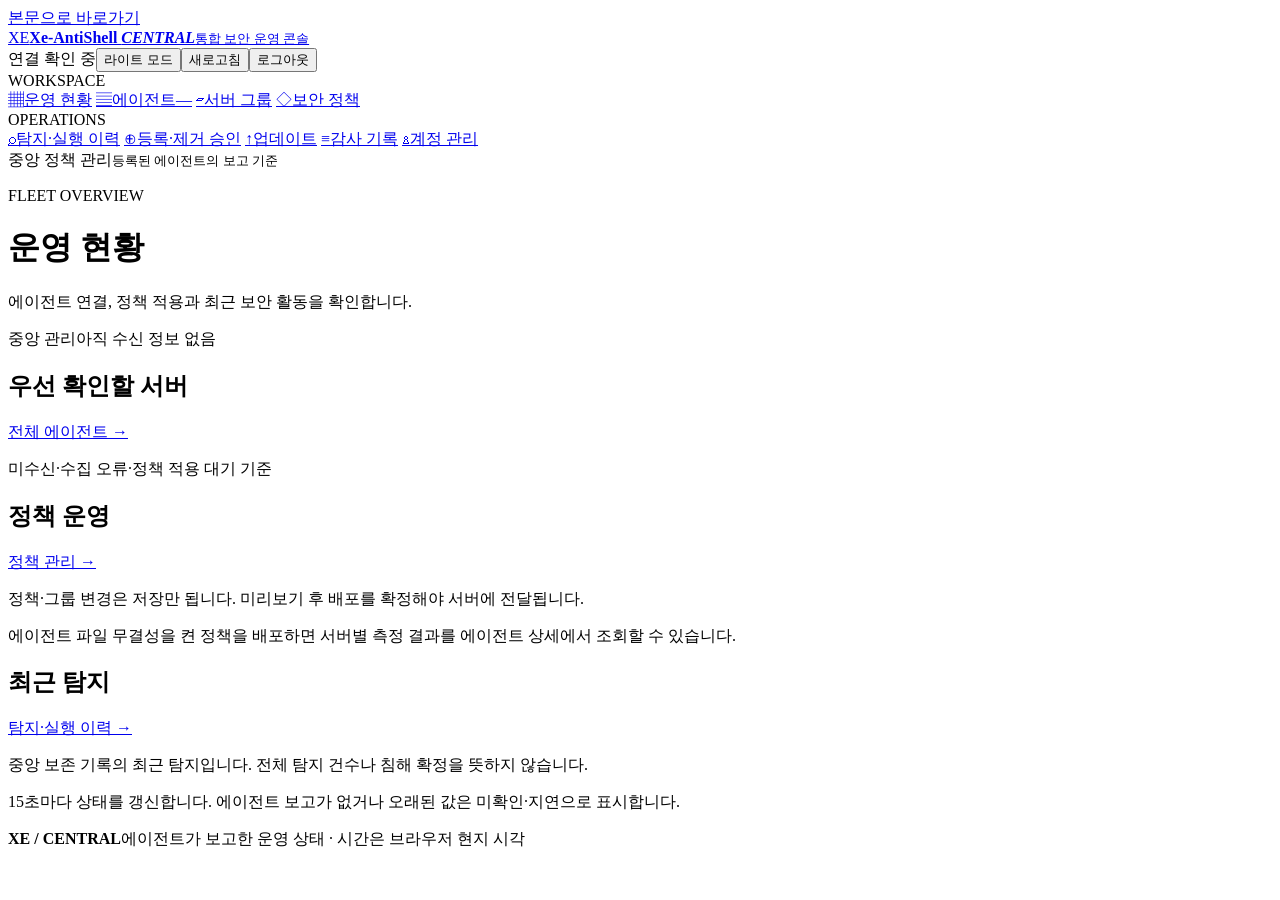
==== commit a9569b7e: "Redesign the policy console and show deployment changes" ====
--- a/internal/console/assets/index.html
+++ b/internal/console/assets/index.html
@@ -10,12 +10,19 @@
   <link rel="stylesheet" href="/assets/theme.css">
   <link rel="stylesheet" href="/assets/accounts.css">
   <link rel="stylesheet" href="/assets/updates.css">
+  <link rel="stylesheet" href="/assets/application-policies.css">
+  <link rel="stylesheet" href="/assets/policy-editor.css">
   <script src="/assets/model.js" defer></script>
   <script src="/assets/privilege.js" defer></script>
   <script src="/assets/access.js" defer></script>
   <script src="/assets/file-integrity.js" defer></script>
   <script src="/assets/fleet.js" defer></script>
   <script src="/assets/policy-trials.js" defer></script>
+  <script src="/assets/policy-services.js" defer></script>
+  <script src="/assets/policy-diff.js" defer></script>
+  <script src="/assets/application-policies.js" defer></script>
+  <script src="/assets/applied-policies.js" defer></script>
+  <script src="/assets/policy-usage.js" defer></script>
   <script src="/assets/policy.js" defer></script>
   <script src="/assets/operations.js" defer></script>
   <script src="/assets/host-boundary.js" defer></script>
@@ -59,7 +66,7 @@
         <div id="overviewMetrics" class="metrics"></div>
         <div class="two-column overview-columns">
           <section class="panel"><div class="panel-head"><h2>우선 확인할 서버</h2><a href="#agents" class="text-link">전체 에이전트 →</a></div><p class="panel-note">미수신·수집 오류·정책 적용 대기 기준</p><div id="attentionList" class="compact-list"></div></section>
-          <section class="panel"><div class="panel-head"><h2>정책 운영</h2><a href="#policies" class="text-link">정책 관리 →</a></div><dl id="policyOverview" class="facts"></dl><p class="panel-note">템플릿·그룹 변경은 저장만 됩니다. 미리보기 후 배포를 확정해야 서버에 전달됩니다.</p><div class="inline-note">에이전트 파일 무결성을 켠 정책을 배포하면 서버별 측정 결과를 에이전트 상세에서 조회할 수 있습니다.</div></section>
+          <section class="panel"><div class="panel-head"><h2>정책 운영</h2><a href="#policies" class="text-link">정책 관리 →</a></div><dl id="policyOverview" class="facts"></dl><p class="panel-note">정책·그룹 변경은 저장만 됩니다. 미리보기 후 배포를 확정해야 서버에 전달됩니다.</p><div class="inline-note">에이전트 파일 무결성을 켠 정책을 배포하면 서버별 측정 결과를 에이전트 상세에서 조회할 수 있습니다.</div></section>
         </div>
         <section class="panel"><div class="panel-head"><h2>최근 탐지</h2><a href="#history" class="text-link">탐지·실행 이력 →</a></div><div id="recentFindings" class="compact-list"></div><p class="panel-note">중앙 보존 기록의 최근 탐지입니다. 전체 탐지 건수나 침해 확정을 뜻하지 않습니다.</p></section>
         <p class="footnote">15초마다 상태를 갱신합니다. 에이전트 보고가 없거나 오래된 값은 미확인·지연으로 표시합니다.</p>
@@ -79,70 +86,197 @@
       </section>
 
       <section id="view-policies" class="view" aria-label="보안 정책 관리" hidden>
-        <div class="workflow-strip"><span><b>01</b> 템플릿 편집·저장</span><span><b>02</b> 대상 선택·미리보기</span><span><b>03</b> 확인 후 배포</span></div>
-        <div class="split-editor policy-editor">
-          <section class="panel template-sidebar"><div class="panel-head"><h2>정책 템플릿</h2><button id="newTemplate" type="button" class="small">+ 만들기</button></div><div id="templateList" class="select-list"></div><div class="inline-note">저장한 템플릿은 배포 전까지 서버에 영향을 주지 않습니다.</div></section>
-          <section class="panel"><div class="panel-head"><h2 id="templateEditorTitle">템플릿 만들기</h2><span id="templateVersion" class="tag neutral">새 템플릿</span></div>
-            <form id="templateForm"><input id="templateVersionInput" type="hidden" value="0"><div class="form-grid"><div class="field"><label for="templateID">템플릿 ID</label><input id="templateID" required pattern="[A-Za-z0-9][A-Za-z0-9_.-]{0,127}" maxlength="128" placeholder="예: web-observe"></div><div class="field"><label for="templateName">템플릿 이름</label><input id="templateName" required maxlength="128" placeholder="예: 웹 서버 기본 탐지"></div></div><div class="field"><label for="templateDescription">설명</label><input id="templateDescription" maxlength="2000"></div>
-              <section aria-labelledby="securityPolicyHeading">
-                <h3 id="securityPolicyHeading">보안 정책 <span lang="en">Security Policy</span></h3>
-                <fieldset><legend>탐지 설정</legend><div class="check-row"><label><input id="detectionEnabled" type="checkbox" checked>탐지 엔진 사용 (웹·전역 규칙 공통)</label><label><input id="extendedRules" type="checkbox">확장 실행 규칙 사용</label><label><input id="privilegeRules" type="checkbox">전역 root 실행·권한 변경 탐지</label></div><p class="field-note">확장 규칙은 웹 출처의 도구·인터프리터·임시 경로 실행을 탐지합니다. 확장 규칙을 켜면 기본 웹셸 규칙을 포함해 모든 경보가 탐지 전용으로 기록됩니다.</p><div class="field"><label for="rootExecAlerts">root 실행 경보 범위</label><select id="rootExecAlerts"><option value="suspicious">의심 문맥만 경보 (기본)</option><option value="all">모든 root 실행 경보 (정상 실행 포함)</option></select><p class="field-note">전역 규칙은 웹 출처와 관계없이 동작하며 탐지 전용입니다. 모든 root 실행 이력과 경보는 구분됩니다. 권한 변경 센서의 실제 수신 여부는 에이전트 기능 상태에서 확인하세요. 구형 에이전트에는 먼저 업데이트가 필요합니다.</p></div><details class="editor-section"><summary>탐지 대상·셸·예외 목록 편집</summary><div class="form-grid"><div class="field"><label for="webExecutables">웹 실행 파일 이름</label><textarea id="webExecutables" rows="3" placeholder="nginx&#10;php-fpm"></textarea></div><div class="field"><label for="webServices">웹 서비스 이름</label><textarea id="webServices" rows="3" placeholder="nginx.service&#10;my-app.service"></textarea></div><div class="field"><label for="shells">탐지할 셸 이름</label><textarea id="shells" rows="3" placeholder="sh&#10;bash"></textarea></div><div class="field"><label for="allowedPairs">탐지 예외 (출처:실행 파일)</label><textarea id="allowedPairs" rows="3" placeholder="maintenance.service:bash"></textarea></div></div><p class="field-note">목록은 한 줄에 한 항목씩 입력합니다. 실행 파일은 경로 없이 이름만 입력하세요.</p></details>
-                <details class="editor-section"><summary>서비스별 규칙과 임시 예외</summary>
-                  <div class="field"><label for="serviceRuleControls">서비스와 규칙별 설정 (JSON 배열)</label>
-                    <textarea id="serviceRuleControls" rows="5" spellcheck="false" placeholder='[{"service":"web.service","rule_id":"service-protected-file-write","mode":"suppress_until","reason":"승인된 배포","expires_at":"2026-12-01T05:00:00Z"}]'></textarea>
-                    <p class="field-note">enabled는 사용 중인 프로필의 규칙을 허용하고, disabled는 해당 서비스에서만 규칙을 끕니다. suppress_until에는 사유와 UTC 만료 시각이 필요합니다. 설정을 지우면 프로필의 기본 판정이 적용됩니다.</p>
-                    <details><summary>사용 가능한 규칙 ID</summary><p id="ruleControlIDs"></p></details>
-                  </div>
-                </details>
-                <details class="editor-section"><summary>서비스별 파일·TCP 범위</summary>
-                  <label><input id="centralServiceScopes" type="checkbox"> 중앙 범위로 호스트 설정 교체</label>
-                  <div class="field"><label for="serviceScopes">서비스 범위 JSON</label>
-                    <textarea id="serviceScopes" rows="6" spellcheck="false" placeholder='[{"service":"web.service","protected_dirs":["/srv/web"],"allowed_write_dirs":["/srv/web/uploads"],"allowed_tcp_destinations":[{"cidr":"192.0.2.0/24","ports":[443]}]}]'></textarea>
-                    <p class="field-note">위 웹 서비스 목록에 있는 이름을 사용하세요. 빈 배열 []은 모든 서비스의 파일·TCP 규칙을 끕니다. 선택을 해제하면 호스트 YAML을 사용합니다.</p>
-                  </div>
-                </details></fieldset>
-              <fieldset><legend>대응 방식·안전 조건</legend><div class="form-grid three"><div class="field"><label for="responseMode">대응 방식</label><select id="responseMode"><option value="observe">탐지 전용 (observe)</option><option value="would_block">모의 대응 (would_block)</option><option value="enforce">자동 종료 (enforce)</option></select></div><div class="field"><label for="responseAction">대응 동작</label><select id="responseAction"><option value="none">동작 없음</option><option value="terminate">프로세스 종료</option></select></div><div class="field"><label for="riskThreshold">최소 위험 점수 (0–100)</label><input id="riskThreshold" type="number" min="0" max="100" step="1" required></div><div class="field"><label for="minConfidence">최소 신뢰도 (0–1)</label><input id="minConfidence" type="number" min="0" max="1" step="0.01" required></div><div class="field capability-field"><label id="requiredCapabilitiesLabel">대응에 필요한 기능</label><div id="requiredCapabilitiesEditor" aria-labelledby="requiredCapabilitiesLabel"></div><textarea id="requiredCapabilities" hidden aria-label="필수 기능 조건 동기화 값"></textarea></div></div><p id="responseHelp" class="inline-note">탐지 전용은 프로세스를 종료하지 않습니다.</p></fieldset>
-                <details class="editor-section"><summary>에이전트 제거와 정책 유효 기간</summary>
+        <nav class="policy-workspace-nav" aria-label="보안 정책 작업">
+          <button type="button" id="policyCatalogTab" aria-controls="policyCatalogPane" aria-pressed="true">정책 편집</button>
+          <button type="button" id="policyAssignmentsTab" aria-controls="policyAssignmentsPane" aria-pressed="false">적용 현황</button>
+          <button type="button" id="policyDeploymentTab" aria-controls="policyDeploymentPane" aria-pressed="false">배포</button>
+        </nav>
+        <div id="policyCatalogPane" class="split-editor policy-editor">
+          <section class="panel template-sidebar" aria-labelledby="policyListHeading">
+            <div class="panel-head"><h2 id="policyListHeading">정책 <span id="templateCatalogCount" class="catalog-count"></span></h2><button id="newTemplate" type="button" class="small">새 정책</button></div>
+            <div class="policy-list-filters">
+              <div class="field"><label for="templateSearch">검색</label><input id="templateSearch" type="search" placeholder="이름, ID, 서비스" maxlength="200"></div>
+              <div class="field"><label for="templateFilter">구분</label><select id="templateFilter"><option value="">전체</option><option value="observe">탐지 전용</option><option value="would_block">모의 대응</option><option value="enforce">자동 종료</option><option value="bindings">서비스 연결 포함</option><option value="outdated">재배포 필요</option><option value="unused">배포 안 됨</option></select></div>
+            </div>
+            <div id="templateList" class="select-list"></div>
+          </section>
+          <section class="panel policy-editor-panel" aria-labelledby="templateEditorTitle">
+            <div class="policy-editor-head">
+              <div class="policy-editor-title"><p class="eyebrow" id="templateVersion">새 정책</p><h2 id="templateEditorTitle" tabindex="-1">새 정책</h2><div id="templateSummary" class="policy-summary"></div></div>
+              <div class="policy-head-actions"><button id="duplicateTemplate" type="button" class="small" disabled>복제</button><button id="deployFromEditor" type="button" class="small" disabled>배포…</button><button id="deleteTemplate" type="button" class="small danger quiet" disabled>삭제</button></div>
+            </div>
+            <nav class="policy-section-nav" aria-label="정책 설정 구역">
+              <button type="button" id="policySectionTab-basics" aria-controls="policySection-basics" aria-pressed="true">개요<span class="section-flag" hidden></span></button>
+              <button type="button" id="policySectionTab-detection" aria-controls="policySection-detection" aria-pressed="false">탐지<span class="section-flag" hidden></span></button>
+              <button type="button" id="policySectionTab-response" aria-controls="policySection-response" aria-pressed="false">대응<span class="section-flag" hidden></span></button>
+              <button type="button" id="policySectionTab-services" aria-controls="policySection-services" aria-pressed="false">서비스별 설정<span class="section-flag" hidden></span></button>
+              <button type="button" id="policySectionTab-agent" aria-controls="policySection-agent" aria-pressed="false">에이전트 설정<span class="section-flag" hidden></span></button>
+              <button type="button" id="policySectionTab-usage" aria-controls="policySection-usage" aria-pressed="false">사용처</button>
+            </nav>
+            <form id="templateForm" novalidate>
+              <input id="templateVersionInput" type="hidden" value="0">
+              <section id="policySection-basics" class="policy-section" aria-label="개요">
+                <div class="form-grid">
+                  <div class="field"><label for="templateID">정책 ID</label><input id="templateID" required pattern="[A-Za-z0-9][A-Za-z0-9_.-]{0,127}" maxlength="128" spellcheck="false" placeholder="예: web-observe"><small id="templateIDNote">영문·숫자·점·하이픈·밑줄 · 저장 후 바꿀 수 없습니다</small></div>
+                  <div class="field"><label for="templateName">정책 이름</label><input id="templateName" required maxlength="128" placeholder="예: 웹 서버 기본 탐지"></div>
+                </div>
+                <div class="field"><label for="templateDescription">설명 (선택)</label><input id="templateDescription" maxlength="2000"></div>
+                <h3 class="policy-subheading">설정 요약</h3>
+                <div id="templateOverview"></div>
+              </section>
+              <section id="policySection-detection" class="policy-section" aria-label="탐지" hidden>
+                <label class="option-row"><input id="detectionEnabled" type="checkbox" checked><span><strong>탐지 엔진 사용</strong><small>웹 출처 규칙과 전역 규칙을 실행합니다. 끄면 탐지와 대응이 모두 멈춥니다.</small></span></label>
+                <fieldset><legend>웹 출처 탐지 대상</legend>
+                  <p class="field-note">웹 서버·웹 서비스에서 시작된 셸 실행을 탐지합니다. 한 줄에 하나씩, 실행 파일은 경로 없이 이름만 입력합니다.</p>
                   <div class="form-grid">
-                    <div class="field"><label for="uninstallMode">제거 정책</label><select id="uninstallMode"><option value="approval_required">중앙 승인 필요</option><option value="allow">제거 허용</option><option value="deny">일반 제거 금지</option></select></div>
-                    <div class="field"><label for="validityHours">정책 유효 기간 (시간)</label><input id="validityHours" type="number" min="1" max="8760" required></div>
-                  </div>
-                  <p class="field-note">관리형 에이전트의 일반 제거에는 일회용 중앙 승인이 필요합니다. 유효 기간은 배포 시점부터 계산하며, 기한이 지나면 기존 탐지를 유지하고 자동 대응을 중단합니다.</p>
-                </details>
-                <details class="editor-section"><summary>에이전트 파일 무결성</summary>
-                  <label><input id="integrityPackageFiles" type="checkbox"> 에이전트 패키지 파일·사이트 설정·서명 정책 측정</label>
-                  <label for="integrityConfigSHA">승인한 사이트 YAML의 SHA-256</label><input id="integrityConfigSHA" maxlength="64" spellcheck="false">
-                  <p class="field-note">새 정책 리비전을 배포하면 실행 파일 4개와 systemd 유닛 3개의 측정값을 승인된 RPM과 비교합니다. 사이트 YAML은 기준값을 입력해야 일치 여부를 확인할 수 있습니다.</p>
-                </details>
-                <details class="editor-section"><summary>추가 무결성 초안 · 읽기 전용</summary>
-                  <p class="field-note">TPM 필수 조건, 임의 경로, 강제 무결성 검증은 중앙에 초안으로 보관합니다. 지원 에이전트가 수행하는 현재 검사는 위의 에이전트 파일 무결성에서 설정합니다.</p>
-                  <div id="integrityDraftSummary" class="field-note"></div>
-                </details>
-              </section>
-              <section aria-labelledby="agentConfigurationHeading">
-                <h3 id="agentConfigurationHeading">에이전트 설정 <span lang="en">Agent Configuration</span></h3>
+                    <div class="field"><label for="webExecutables">웹 실행 파일</label><textarea id="webExecutables" rows="4" spellcheck="false" placeholder="nginx&#10;php-fpm"></textarea></div>
+                    <div class="field"><label for="webServices">웹 서비스 (systemd 유닛)</label><textarea id="webServices" rows="4" spellcheck="false" placeholder="nginx.service&#10;my-app.service"></textarea></div>
+                    <div class="field"><label for="shells">탐지할 셸</label><textarea id="shells" rows="4" spellcheck="false" placeholder="sh&#10;bash"></textarea></div>
+                    <div class="field"><label for="allowedPairs">탐지 예외 (출처:실행 파일)</label><textarea id="allowedPairs" rows="4" spellcheck="false" placeholder="maintenance.service:bash"></textarea></div>
+                  </div>
+                </fieldset>
+                <fieldset><legend>추가 규칙</legend>
+                  <label class="option-row"><input id="extendedRules" type="checkbox"><span><strong>확장 실행 규칙</strong><small>웹 출처의 다운로드·정찰 도구, 인터프리터, 임시 경로 실행까지 탐지합니다. 켜면 기본 셸 규칙을 포함한 모든 규칙이 탐지 전용으로 기록되어 대응이 동작하지 않습니다.</small></span></label>
+                  <label class="option-row"><input id="privilegeRules" type="checkbox"><span><strong>전역 root 실행·권한 변경 탐지</strong><small>웹 출처와 관계없이 동작하는 탐지 전용 규칙입니다. 권한 변경 센서 수신은 에이전트 기능 상태에서 확인하고, 구형 에이전트는 먼저 업데이트하세요.</small></span></label>
+                  <div id="rootExecAlertsField" class="field nested-field"><label for="rootExecAlerts">root 실행 경보 범위</label><select id="rootExecAlerts"><option value="suspicious">의심 문맥만 경보 (기본)</option><option value="all">모든 root 실행 경보 (정상 실행 포함)</option></select></div>
+                </fieldset>
+              </section>
+              <section id="policySection-response" class="policy-section" aria-label="대응" hidden>
+                <fieldset class="mode-choice"><legend>대응 방식</legend>
+                  <input id="responseMode" type="hidden" value="observe">
+                  <div class="mode-options">
+                    <label class="mode-option" data-mode="observe"><input type="radio" name="responseModeChoice" value="observe"><span><strong>탐지 전용</strong><small>탐지 결과만 기록합니다. 프로세스를 종료하지 않습니다.</small></span></label>
+                    <label class="mode-option" data-mode="would_block"><input type="radio" name="responseModeChoice" value="would_block"><span><strong>모의 대응</strong><small>종료 조건을 만족한 실행을 기록만 합니다. 실제로 종료하지 않습니다.</small></span></label>
+                    <label class="mode-option" data-mode="enforce"><input type="radio" name="responseModeChoice" value="enforce"><span><strong>자동 종료</strong><small>조건을 모두 만족하면 실행된 프로세스에 종료 신호를 보냅니다. 실행 전 차단은 제공하지 않습니다.</small></span></label>
+                  </div>
+                </fieldset>
+                <p id="responseHelp" class="notice warning" role="status" hidden></p>
+                <fieldset id="responseConditions"><legend>대응 조건</legend>
+                  <div class="form-grid">
+                    <div class="field"><label for="riskThreshold">최소 위험 점수 (0–100)</label><input id="riskThreshold" type="number" min="0" max="100" step="1" inputmode="numeric"><small>이 점수 이상인 탐지만 대응합니다.</small></div>
+                    <div class="field"><label for="minConfidence">최소 신뢰도 (0–1)</label><input id="minConfidence" type="number" min="0" max="1" step="0.01" inputmode="decimal"><small>이 신뢰도 이상인 탐지만 대응합니다.</small></div>
+                  </div>
+                  <div class="field capability-field"><label id="requiredCapabilitiesLabel">필요한 기능 (모두 확인되어야 대응)</label><div id="requiredCapabilitiesEditor" aria-labelledby="requiredCapabilitiesLabel"></div><textarea id="requiredCapabilities" hidden aria-label="필수 기능 조건 동기화 값"></textarea></div>
+                </fieldset>
+                <p id="responseConditionsOff" class="field-note">탐지 전용에서는 위험 점수·신뢰도·필요한 기능을 판정하지 않습니다. 저장된 조건은 그대로 보존됩니다.</p>
+              </section>
+              <section id="policySection-services" class="policy-section" aria-label="서비스별 설정" hidden>
+                <datalist id="policyServiceNames"></datalist>
+                <section class="policy-subsection" aria-labelledby="appPolicyHeading">
+                  <div class="app-section-heading"><h3 id="appPolicyHeading">서비스별 정책 연결</h3><span id="appBindingCount"></span></div>
+                  <p class="panel-note">systemd 서비스에 저장된 다른 정책의 버전을 연결합니다. 연결된 서비스는 그 정책의 탐지·대응을 사용하고, 나머지는 이 정책으로 관찰합니다.</p>
+                  <div id="appBindingRows"></div>
+                  <fieldset class="app-binding-form"><legend id="appBindingLegend">서비스 연결</legend>
+                    <div class="app-binding-fields">
+                      <div class="field"><label for="appBindingService">시스템 서비스</label><input id="appBindingService" maxlength="255" spellcheck="false" list="policyServiceNames" placeholder="예: nginx.service"></div>
+                      <div class="field"><label for="appBindingSource">적용할 정책 버전</label><select id="appBindingSource"><option value="">저장된 정책 선택</option></select></div>
+                      <button id="appBindingAdd" type="button">연결 추가</button><button id="appBindingCancel" type="button" class="small quiet" hidden>취소</button>
+                    </div>
+                    <p id="appBindingHint" class="field-note"></p><p id="appBindingError" class="notice warning" role="alert" hidden></p>
+                  </fieldset>
+                </section>
+                <section class="policy-subsection" aria-labelledby="ruleControlsHeading">
+                  <div class="app-section-heading"><h3 id="ruleControlsHeading">서비스별 규칙과 임시 예외</h3><span id="ruleControlCount"></span></div>
+                  <p class="panel-note">특정 서비스에서 규칙을 끄거나 만료 시각까지 예외로 둡니다. 설정하지 않은 조합은 프로필의 기본 판정을 따릅니다.</p>
+                  <div id="ruleControlRows"></div>
+                  <button id="ruleControlAdd" type="button" class="small">+ 규칙 설정 추가</button>
+                </section>
+                <section class="policy-subsection" aria-labelledby="serviceScopesHeading">
+                  <div class="app-section-heading"><h3 id="serviceScopesHeading">서비스별 파일·TCP 범위</h3><span id="serviceScopeCount"></span></div>
+                  <label class="option-row"><input id="centralServiceScopes" type="checkbox"><span><strong>중앙 정책으로 범위 지정</strong><small>끄면 각 서버의 호스트 설정(YAML)에 있는 범위를 그대로 사용합니다. 켜면 아래 목록으로 호스트 설정을 교체합니다.</small></span></label>
+                  <div id="serviceScopeEditor">
+                    <p id="serviceScopeEmpty" class="notice warning" hidden>지정한 서비스가 없어 모든 서비스의 파일 쓰기·TCP 연결 규칙이 꺼집니다.</p>
+                    <div id="serviceScopeRows"></div>
+                    <button id="serviceScopeAdd" type="button" class="small">+ 서비스 범위 추가</button>
+                  </div>
+                </section>
+              </section>
+              <section id="policySection-agent" class="policy-section" aria-label="에이전트 설정" hidden>
                 <fieldset><legend>자원 모니터링</legend>
-                  <label class="check-label"><input id="monitoringEnabled" type="checkbox" checked>서버 자원 정보를 하트비트에 포함</label>
+                  <label class="option-row"><input id="monitoringEnabled" type="checkbox" checked><span><strong>서버 자원 정보를 하트비트에 포함</strong><small>끄면 자원 정보 수집만 멈추고 연결·정책 적용 상태는 계속 보고합니다.</small></span></label>
                   <div class="form-grid">
-                    <div class="field"><label for="sampleInterval">수집·하트비트 주기 (초)</label><input id="sampleInterval" type="number" min="5" max="3600" required aria-describedby="monitoringScope"></div>
-                    <div class="field"><label for="processLimit">한 번에 조회할 프로세스 수</label><input id="processLimit" type="number" min="1" max="2000" required aria-describedby="monitoringScope"></div>
-                  </div>
-                  <p class="field-note" id="monitoringScope">주기 5~3,600초, 프로세스 1~2,000개 범위에서 지정합니다. 모니터링을 끄면 자원 정보 수집을 중단하고 연결과 정책 적용 상태는 계속 보고합니다. 보고 간격이 2분 이상이면 센트럴에서 수신 지연으로 표시되거나 새 규칙의 지원을 확인할 수 없을 수 있습니다.</p>
-                </fieldset>
-              </section>
-              <div class="form-actions sticky-actions"><button type="submit" class="primary">템플릿 저장</button><button id="deleteTemplate" type="button" class="danger quiet" disabled>삭제</button><span id="templateDirty" class="muted"></span></div>
+                    <div class="field"><label for="sampleInterval">수집·하트비트 주기 (초)</label><input id="sampleInterval" type="number" min="5" max="3600" inputmode="numeric" aria-describedby="monitoringScope"></div>
+                    <div class="field"><label for="processLimit">한 번에 조회할 프로세스 수</label><input id="processLimit" type="number" min="1" max="2000" inputmode="numeric" aria-describedby="monitoringScope"></div>
+                  </div>
+                  <p class="field-note" id="monitoringScope">주기 5~3,600초, 프로세스 1~2,000개. 보고 간격이 2분 이상이면 센트럴에서 수신 지연으로 표시될 수 있습니다.</p>
+                </fieldset>
+                <fieldset><legend>정책 유효 기간과 에이전트 제거</legend>
+                  <div class="form-grid">
+                    <div class="field"><label for="validityHours">정책 유효 기간 (시간)</label><input id="validityHours" type="number" min="1" max="8760" inputmode="numeric"><small>배포 시점부터 계산합니다. 기한이 지나면 탐지는 유지하고 자동 대응을 멈춥니다.</small></div>
+                    <div class="field"><label for="uninstallMode">에이전트 제거</label><select id="uninstallMode"><option value="approval_required">중앙 승인 필요</option><option value="allow">제거 허용</option><option value="deny">일반 제거 금지</option></select><small>관리형 에이전트의 일반 제거에는 일회용 중앙 승인이 필요합니다.</small></div>
+                  </div>
+                </fieldset>
+                <fieldset><legend>에이전트 파일 무결성</legend>
+                  <label class="option-row"><input id="integrityPackageFiles" type="checkbox"><span><strong>에이전트 패키지 파일·사이트 설정·서명 정책 측정</strong><small>배포 후 실행 파일 4개와 systemd 유닛 3개를 승인된 RPM과 비교합니다. 결과는 에이전트 상세에서 확인합니다.</small></span></label>
+                  <div id="integrityConfigField" class="field nested-field"><label for="integrityConfigSHA">승인한 사이트 YAML의 SHA-256 (선택)</label><input id="integrityConfigSHA" maxlength="64" spellcheck="false" autocomplete="off"><small>입력하면 사이트 YAML의 일치 여부도 확인합니다.</small></div>
+                </fieldset>
+                <div id="integrityDraftNotice" class="inline-note" hidden><strong>보관 중인 추가 무결성 초안</strong> · TPM 조건·임의 경로·강제 검증은 중앙에만 보관하며 현재 에이전트에 적용되지 않습니다. 저장해도 그대로 유지됩니다.<div id="integrityDraftSummary"></div></div>
+              </section>
+              <div class="policy-save-bar">
+                <button type="submit" class="primary">정책 저장</button><button id="revertTemplate" type="button" class="quiet" disabled>변경 취소</button>
+                <span id="templateDirty" class="save-state"></span>
+                <p id="templateFormError" class="save-error" role="alert" hidden></p>
+              </div>
             </form>
-          </section>
-        </div>
-        <section class="panel" aria-labelledby="hostBoundaryHeading">
-          <div class="panel-head"><h2 id="hostBoundaryHeading">호스트 보안 경계 <span lang="en">Host Security Boundary</span></h2><span class="tag neutral">조회 전용</span></div>
-          <p class="panel-note">에이전트는 등록 시 받은 키로 정책 서명과 대상 등록을 확인합니다. 아래에는 중앙의 등록 기록과 선택한 호스트가 보고한 상태를 표시합니다.</p>
-          <div class="field"><label for="hostBoundaryAgent">보고를 조회할 에이전트</label><select id="hostBoundaryAgent"><option value="">에이전트를 선택하세요</option></select></div>
-          <div id="hostBoundaryReport"></div>
-          <p class="field-note">호스트의 신뢰 CA, 정책·업데이트 검증 키, root 작업자 권한, 복구 승인 정보, 중앙 연결 주소, SELinux 모드는 하트비트에 미보고됩니다.</p>
-        </section>
-        <section class="panel deployment-panel"><div class="panel-head"><h2>저장한 정책 배포</h2><span class="tag neutral">명시적 승인</span></div><form id="previewForm"><div class="field"><label for="deployTemplate">배포할 템플릿</label><select id="deployTemplate" required><option value="">템플릿을 선택하세요</option></select></div><div class="form-grid"><fieldset><legend>대상 그룹</legend><div id="deployGroups" class="selection-box"></div></fieldset><fieldset><legend>개별 에이전트</legend><div id="deployAgents" class="selection-box"></div></fieldset></div><p class="field-note">그룹과 개별 선택의 합집합에 배포합니다. 중복 대상은 한 번만 포함됩니다.</p><button id="previewButton" class="primary" type="submit">배포 미리보기</button></form><div id="deploymentPreview" hidden><div class="panel-head"><h3>배포 내용 확인</h3><span id="previewTargetCount" class="tag neutral"></span></div><div id="previewWarnings"></div><div id="previewTargets" class="table-scroll"></div><div id="trialStart" class="form-actions"></div><p class="inline-note">배포 후 에이전트가 서명된 정책을 수신하고 적용 상태를 보고합니다. 대상·등록·현재 정책이 변경되면 새 미리보기가 필요합니다.</p><label class="check-label"><input id="deployConfirm" type="checkbox">대상과 대응 방식을 확인했으며 이 정책을 배포합니다.</label><div class="form-actions"><button id="deployButton" type="button" class="primary" disabled>확인한 대상에 배포</button><button id="cancelPreview" type="button">미리보기 취소</button></div></div></section>
-        <section id="trialPanel" class="panel"><div class="panel-head"><h2>정책 영향 비교와 단계 배포</h2><button id="loadTrials" type="button">저장된 배포 조회</button></div><div id="trialList"></div><div id="trialDetail"></div></section>
+            <section id="policySection-usage" class="policy-section" aria-label="사용처" hidden>
+              <div id="templateUsage">
+                <p class="panel-note">현재 등록에 이 정책을 지정한 호스트와 서비스입니다. 모든 버전을 포함합니다.</p>
+                <div id="templateUsageReport"></div>
+                <div class="form-actions"><button id="templateUsagePrevious" type="button" class="small">이전 구간</button><button id="templateUsageNext" type="button" class="small">다음 구간</button><button id="templateUsageReload" type="button" class="small quiet">다시 조회</button></div>
+              </div>
+            </section>
+          </section>
+        </div>
+        <div id="policyAssignmentsPane" hidden>
+          <section class="panel" aria-labelledby="assignmentHeading">
+            <div class="panel-head"><h2 id="assignmentHeading">에이전트별 적용 현황 <span id="assignmentCount" class="catalog-count"></span></h2></div>
+            <div id="assignmentSummary" class="assignment-summary" role="group" aria-label="상태별 빠른 필터"></div>
+            <div class="filter-bar">
+              <div class="field grow"><label for="assignmentSearch">에이전트·호스트 검색</label><input id="assignmentSearch" type="search" maxlength="200" placeholder="서버 ID 또는 호스트명"></div>
+              <div class="field"><label for="assignmentPolicyFilter">지정 정책</label><select id="assignmentPolicyFilter"><option value="">전체 정책</option></select></div>
+              <div class="field"><label for="assignmentStateFilter">상태</label><select id="assignmentStateFilter"><option value="">전체 상태</option><option value="applied">적용 완료</option><option value="pending">적용 대기</option><option value="error">오류</option><option value="unknown">확인 필요</option><option value="outdated">재배포 필요</option><option value="none">정책 없음</option></select></div>
+            </div>
+            <div class="table-scroll" tabindex="0" role="region" aria-label="에이전트별 정책 적용 현황"><table class="assignment-table"><caption class="sr-only">에이전트별 지정 정책과 적용 보고</caption><thead><tr><th scope="col"><input id="assignmentSelectAll" type="checkbox" aria-label="표시된 에이전트 모두 선택"></th><th scope="col">에이전트 / 호스트</th><th scope="col">지정 정책</th><th scope="col">적용 상태</th><th scope="col">적용 / 목표 리비전</th><th scope="col">최근 하트비트</th><th scope="col">상세</th></tr></thead><tbody id="assignmentRows"></tbody></table></div>
+            <div class="form-actions"><span id="assignmentSelection" class="muted"></span><button id="assignmentDeploy" type="button" class="primary small" disabled>선택한 에이전트에 배포…</button></div>
+          </section>
+          <section id="appliedPolicyPanel" class="panel" aria-labelledby="appliedPolicyTitle" hidden>
+            <div class="panel-head"><h2 id="appliedPolicyTitle" tabindex="-1">적용 상세</h2><div class="form-actions"><button id="openAgentDetail" type="button" class="small quiet">에이전트 상세 열기</button><button id="reloadAppliedPolicies" type="button" class="small" disabled>다시 조회</button></div></div>
+            <div id="appliedPolicyReport"></div>
+          </section>
+        </div>
+        <div id="policyDeploymentPane" hidden>
+          <section class="panel deployment-panel" aria-labelledby="deployHeading"><div class="panel-head"><h2 id="deployHeading" tabindex="-1">정책 배포</h2><span class="tag neutral">미리보기 후 확정</span></div>
+            <form id="previewForm" novalidate>
+              <div class="deploy-step"><h3><span class="step-no" aria-hidden="true">1</span>배포할 정책</h3>
+                <div class="field"><label for="deployTemplate">정책</label><select id="deployTemplate" required><option value="">정책을 선택하세요</option></select></div>
+                <div id="deployTemplateSummary" class="deploy-summary"></div>
+              </div>
+              <div class="deploy-step"><h3><span class="step-no" aria-hidden="true">2</span>배포 대상</h3>
+                <div class="form-grid">
+                  <fieldset><legend>서버 그룹</legend><div id="deployGroups" class="selection-box"></div></fieldset>
+                  <fieldset><legend>개별 에이전트</legend>
+                    <div class="selection-tools"><input id="deployAgentSearch" type="search" maxlength="200" placeholder="에이전트·호스트 검색" aria-label="배포 대상 에이전트 검색"><button id="deploySelectVisible" type="button" class="small quiet">표시된 대상 선택</button><button id="deployClearAgents" type="button" class="small quiet">선택 해제</button></div>
+                    <div id="deployAgents" class="selection-box"></div>
+                  </fieldset>
+                </div>
+                <p id="deploySelectionCount" class="field-note" aria-live="polite"></p>
+              </div>
+              <button id="previewButton" class="primary" type="submit">배포 미리보기</button>
+            </form>
+            <div id="deploymentPreview" hidden>
+              <div class="panel-head"><h3><span class="step-no" aria-hidden="true">3</span>변경 내용 확인</h3><span id="previewTargetCount" class="tag neutral"></span></div>
+              <div id="previewWarnings"></div>
+              <div id="previewChanges"></div>
+              <h4 class="policy-subheading">대상별 리비전과 확인 사항</h4>
+              <div id="previewTargets" class="table-scroll"></div>
+              <div id="trialStart" class="form-actions"></div>
+              <p class="inline-note">배포 후 에이전트가 서명된 정책을 받아 적용 상태를 보고합니다. 대상·등록·현재 정책이 바뀌면 미리보기를 다시 만들어야 합니다.</p>
+              <label class="check-label"><input id="deployConfirm" type="checkbox">대상과 변경 내용을 확인했으며 이 정책을 배포합니다.</label>
+              <div class="form-actions"><button id="deployButton" type="button" class="primary" disabled>확인한 대상에 배포</button><button id="cancelPreview" type="button">미리보기 취소</button></div>
+            </div>
+          </section>
+          <section id="trialPanel" class="panel"><div class="panel-head"><h2>단계 배포 <small class="catalog-count">한 대 선행 배포와 영향 비교</small></h2><button id="loadTrials" type="button" class="small">새로 조회</button></div><div id="trialList"></div><div id="trialDetail"></div></section>
+        </div>
       </section>
 
       <section id="view-history" class="view" aria-label="보안·실행·오류 이력" hidden>
